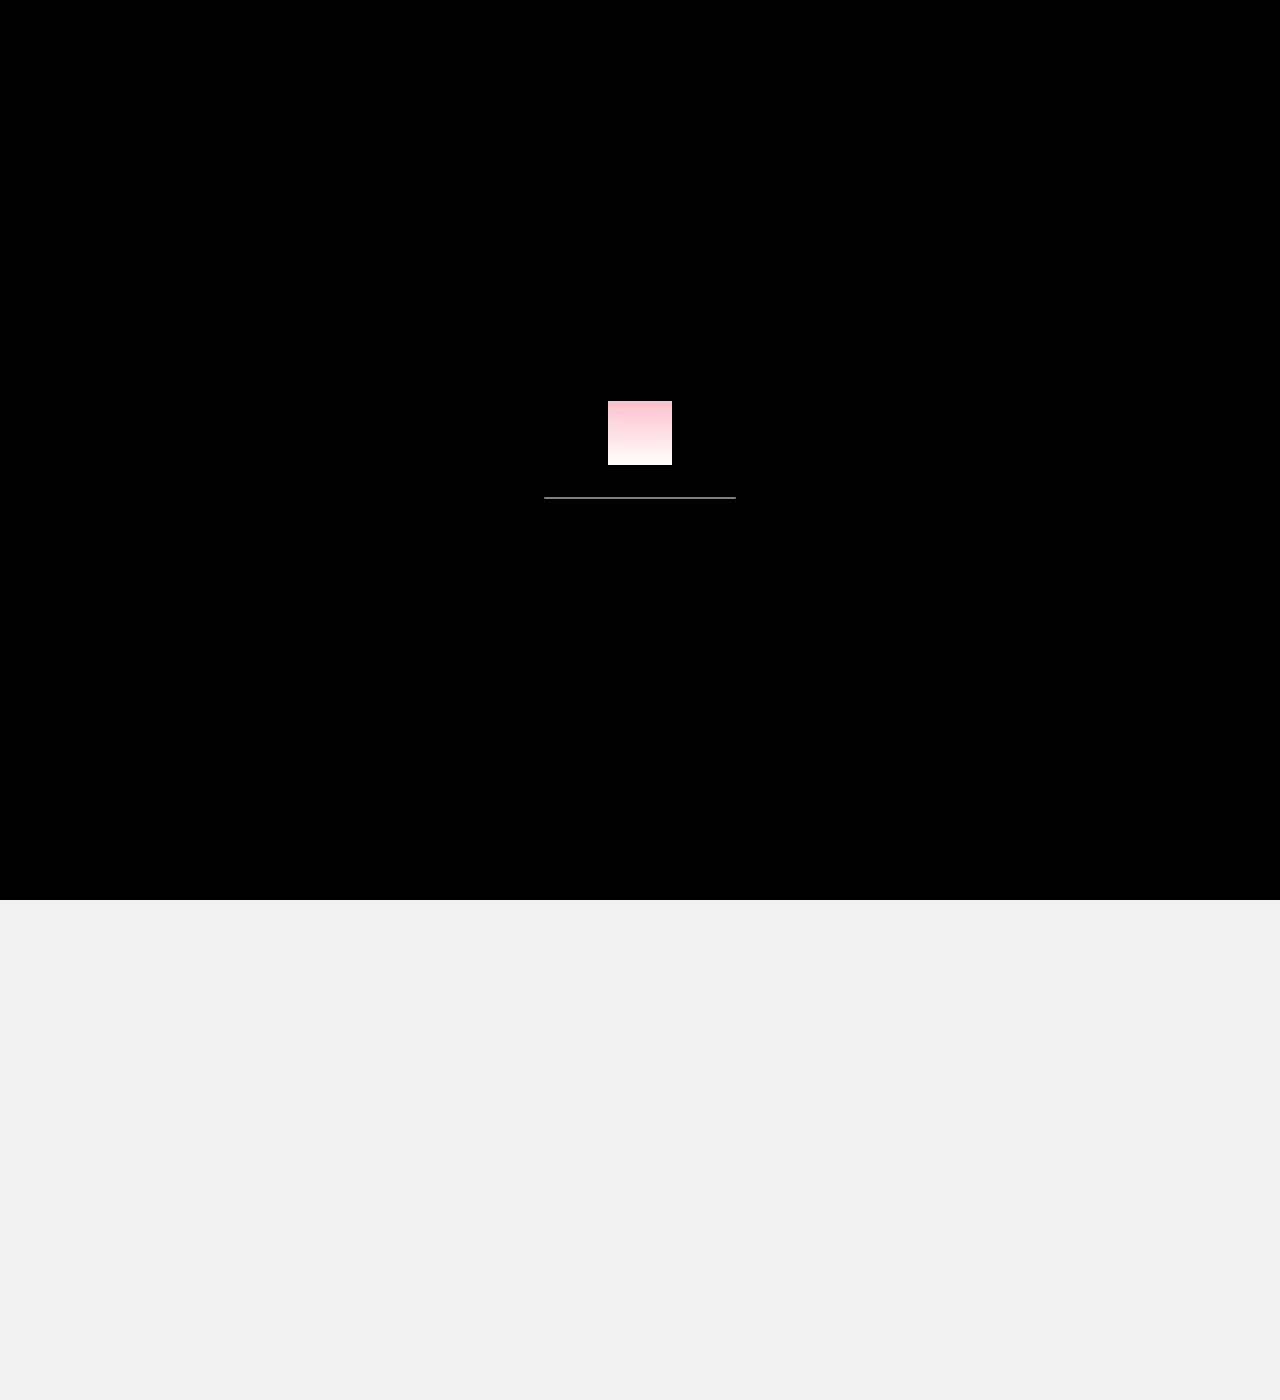
==== gift.html @ f1630204 "Add files via upload" ====
<!DOCTYPE html>
<html lang="en">

<head>
  <meta charset="UTF-8">
  <meta name="viewport" content="width=device-width, initial-scale=1.0">
  <title>Allt I Rosor</title>
  <link rel="stylesheet" href="style.css">
  <link href="https://fonts.googleapis.com/css2?family=Mona+Sans:ital,wght@0,200..900;1,200..900&display=swap" rel="stylesheet">
  <link href="https://fonts.googleapis.com/css2?family=Bebas+Neue&display=swap" rel="stylesheet">
</head>

<body>
    <div class="loading-screen" id="loading-screen">
        <div class="loader" id="loader"></div>
        <div class="load-bar" id="load-bar">
            <div class="load-bar-progress"></div>
        </div>
    </div>
    <div class="checkoutWindow" id="checkoutWindow">
        <div class="checkout-panel">
            <div class="form-container checkout-container">
                <form class="checkout-form">
                    <div class="checkout-form-container">
                        <input type="text" id="form-name-input" placeholder="Name" required>
                        <div class="user-contact-container">
                            <input type="email" id="form-email-input" placeholder="Email" required>
                            <input type="tel" id="form-tel-input" placeholder="+46" pattern="[0-9]{10}" required>
                        </div>
                        <div class="location-container">
                            <select class="country-select" required>
                                <option class="country">🇸🇪 Sweden</option>
                                <option class="country">🇺🇸 United States</option>
                                <option class="country">🇬🇧 United Kingdom</option>
                                <option class="country">🇨🇦 Canada</option>
                                <option class="country">🇩🇪 Germany</option>
                                <option class="country">🇫🇷 France</option>
                                <option class="country">🇦🇺 Australia</option>
                                <option class="country">🇳🇱 Netherlands</option>
                                <option class="country">🇮🇳 India</option>
                                <option class="country">🇯🇵 Japan</option>
                                <option class="country">🇧🇷 Brazil</option>
                            </select>
                        </div>
                        <div class="city-code-container">
                            <input type="text" id="form-city-input" placeholder="Karlstad" pattern="[A-Z]" required>
                            <input type="text" id="form-postcode-input" placeholder="000 000" required>
                        </div>
                    </div>
                    <div class="payment-container">
                        <button class="credit-card-btn"></button>
                        <button class="currency-btn"></button>
                    </div>
                    <input type="submit" id="make-payment" required>
                </form>
            </div>

            <div class="product-container checkout-container">
                <div class="checkout-info-container">
                    <h3 class="product-text">Inte Färdigt..</h3>
                    <p class="total-amount">Total Amount</p>
                    <h1 class="total-amount-title">$50.00</h1>
                </div>
                <div class="order-summary-container"></div>
            </div>
        </div>
    </div>

    <main>
        <nav>
            <p class="nav-title">ALLT I ROSOR</p>
            <div class="navigations">
                <a href="index.html" class="nav nav-home" id="home">Home</a>
                <a href="shop.html" class="nav nav-shop" id="shop">Shop</a>
                <a href="gift.html" class="nav nav-gift active" id="gift">Gift</a>
                <a href="about.html" class="nav nav-about" id="about">About</a>
            </div>
            <svg id="checkout" class="nav-cart" xmlns="http://www.w3.org/2000/svg" width="24px" height="24px" viewBox="0 0 24 24" fill="none" class="">
                <g clip-path="url(#clip0_15_35)">
                <rect width="24" height="24" fill="transparent"/>
                <path d="M5.33331 6H19.8672C20.4687 6 20.9341 6.52718 20.8595 7.12403L20.1095 13.124C20.0469 13.6245 19.6215 14 19.1172 14H16.5555H9.44442H7.99998" stroke="currentColor" stroke-linejoin="round"/>
                <path d="M2 4H4.23362C4.68578 4 5.08169 4.30341 5.19924 4.74003L8.30076 16.26C8.41831 16.6966 8.81422 17 9.26638 17H19" stroke="currentColor" stroke-linecap="round" stroke-linejoin="round"/>
                <circle cx="10" cy="20" r="1" stroke="currentColor" stroke-linejoin="round"/>
                <circle cx="17.5" cy="20" r="1" stroke="currentColor" stroke-linejoin="round"/>
                </g>
                <defs>
                <clipPath id="clip0_15_35">
                <rect width="24" height="24" fill="transparent"/>
                </clipPath>
                </defs>
            </svg>
            <div class="nav-account-container" id="account-container">
                <button class="nav-account" id="account-button">Account</button>
                <div class="account-dropdown" id="account-dropdown">
                    <li class="dropdown-list" id="dropdown-list">
                        <ol class="dropdown-list-item">Profile</ol>
                        <ol class="dropdown-list-item">Gifts</ol>
                        <ol class="dropdown-list-item">Settings</ol>
                        <ol class="dropdown-list-item">Dashboard</ol>
                        <ol class="dropdown-list-item">Log Out</ol>
                    </li>
                </div>
            </div> 
        </nav>

        <div class="gift-top-container main-container">
            <div class="gift-header-container header-container">
                <h1 class="gift-header-title">Perfect Roses For Every Occasion</h1>
            </div>
        </div>
        <div class="gift-middle-container main-container">
            <div class="gift-occasion-container">
                <div class="occasion-track">
                    <div class="gift-occasion">Love 🌹</div>
                    <div class="gift-occasion">Birthday 🎂</div>
                    <div class="gift-occasion">Anniversary 💐</div>
                    <div class="gift-occasion">Apology 🤍</div>
                    <div class="gift-occasion">Thank You 🎁</div>
                    <div class="gift-occasion">Just Because 🌸</div>

                    <div class="gift-occasion">Love 🌹</div>
                    <div class="gift-occasion">Birthday 🎂</div>
                    <div class="gift-occasion">Anniversary 💐</div>
                    <div class="gift-occasion">Apology 🤍</div>
                    <div class="gift-occasion">Thank You 🎁</div>
                    <div class="gift-occasion">Just Because 🌸</div>
                </div>
            </div>
        </div>
        <div class="gift-bottom-container main-container"></div>
        
    </main>

    <div class="debug-ui" id="debug-ui">
        <div class="debug-info-container">
            <div class="debug-nav-container debug-title-container">
                <p class="debug-window-title">Debug</p>
            </div>
            <div class="debug-nav-container debug-mouse-info">
                <p class="mouse-pos-x mouse-info" id="debug-mouse-x">X: </p>
                <p class="mouse-pos-y mouse-info" id="debug-mouse-y">Y: </p>
            </div>
        </div>
        <div class="debug-nav" id="debug-nav">
            <button class="clear-data debug-nav-button" id="website-data-btn">Clear Data</button>
            <button class="debug-button debug-nav-button" id="debug-button">Debug</button>
            <button class="debug-loading-off debug-nav-button" id="debug-loading">Loader</button>
            <button class="debug-log debug-nav-button" id="debug-log">Log</button>
        </div>
    </div>

    <script src="script.js"></script>
</body>

</html>
---- style.css ----
/* Variables */

:root {

    /* Width and Height */

    --width-100vw: 100vw;
    --width-100: 100%;

    --height-100vh: 100vh;
    --height-100: 100%;

    /* Color and Spacing */
    --bg-color: hsl(0, 0%, 95%);
    --accent: hsl(350, 100%, 80%);
    --gap: 32px;
    --b-radius: 32px;

    /* Font */
    --font-size-title: 48px;
    --font-size-undertitle: 14px;
    --font-weight: 500;
    --letter-spacing: 16px;
}

a {
    text-decoration: none;
    color: hsl(0, 0%, 0%);
}



* {
    margin: 0;
    padding: 0;
    box-sizing: border-box;
    user-select: none;
}

html {
    overflow-x: hidden;
    scrollbar-width: none;
    scroll-behavior: smooth;
}

body {
    display: flex;
    width: 100vw;
    min-height: 100vh;
    font-family: 'Mona Sans', Arial, Helvetica, sans-serif;
    font-size: smaller;
    background-color: var(--bg-color);
}

.loading-screen {
    display: none;
    align-items: center;
    justify-content: center;
    flex-direction: column;
    position: fixed;
    width: 100vw;
    height: 100vh;
    opacity: 1;
    background-color: black;
    z-index: 1000;
    transition: opacity 0.5s ease;
}

.loader {
    display: flex;
    align-items: center;
    justify-content: center;
    width: 64px;
    height: 64px;
    background: linear-gradient(pink, white);
    animation: loadPage 2s ease infinite;
    transition: opacity 0.5s ease;
}

@keyframes loadPage {
    0% { transform: rotateZ(0deg); border-radius: 0px}

    25% { border-radius: 50%;}

    50% { border-radius: 50%;}

    100% { transform: rotateZ(90deg); border-radius: 0px;}
}

.load-bar {
    display: flex;
    align-items: center;
    justify-content: center;
    width: 192px;
    height: 2px;
    margin-top: 32px;
    border-radius: 2px;
    background-color: hsl(0, 0%, 50%);
    transition: opacity 0.5s ease;
}

.load-bar-progress {
    display: flex;
    align-items: center;
    justify-content: center;
    width: 0px;
    height: 100%;
    background: linear-gradient(45deg, pink, white);
    animation: loadingBar 2s ease infinite;
}

@keyframes loadingBar {
    0% {
        width: 0px;
        margin-right: 100%;
    }

    50% {
        width: 100%;
        margin-right: 0%;
        margin-left: 0%;
    }

    100% {
        width: 0px;
        margin-left: 100%;
    }
}



main {
    display: flex;
    align-items: center;
    justify-content: flex-start;
    flex-direction: column;
    width: var(--width-100vw);
    min-height: var(--height-100vh);
    background-color: var(--bg-color);
}









/* Navigation Bar */

nav {
    display: flex;
    align-items: center;
    justify-content: center;
    width: var(--width-100vw);
    height: 80px;
    position: fixed;
    background-color: var(--bg-color);
    filter: drop-shadow(0px 2px 16px hsl(350, 50%, 90%));
    z-index: 2;
}

.nav-title {
    width: 256px;
    font-family: 'Mona Sans', sans-serif;
    font-size: large;
    font-weight: 700;
}

.new-changes-nav-button {
    display: flex;
    align-items: center;
    justify-content: center;
    width: 96px;
    height: 32px;
    margin-left: -96px;
    border-radius: 8px;
    border: none;
    outline: none;
    background-color: white;
}

.new-changes-nav-button::before {
    content: "";
    align-self: center;
    position: absolute;
    width: 100px;
    height: 36px;
    border-radius: 8px;
    background: linear-gradient(45deg, hsl(0, 0%, 75%), hsl(350, 100%, 80%));
    z-index: -1;
}

.navigations {
    display: flex;
    align-items: center;
    justify-content: center;
    width: 50%;
    height: var(--height-100);
}

.nav {
    display: flex;
    align-items: center;
    justify-content: center;
    width: 64px;
    height: 40px;
    margin: 16px;
    outline: none;
    border: none;
    font-weight: 600;
    transition: transform 0.125s ease, color 0.125s ease, filter 0.125s ease;
}

.nav.active {
    border-bottom: 1px solid var(--accent);
}

.nav:hover {
    color: var(--accent);
    filter: drop-shadow(0px 4px 7.5px hsl(350, 100%, 60%, 0.5));
    transform: translateY(-2px);
}

.nav-cart {
    margin-right: -32px;
    margin-left: 128px;
    stroke-width: 1.4px;
    transition: transform 0.05s ease;
    z-index: 100;
}

.nav-cart:hover {
    color: var(--accent);
    filter: drop-shadow(0px 0px 8px hsl(350, 100%, 75%, 0.5));
}

.nav-cart:active {
    transform: scale(125%);
}















/*CHECKOUT WINDOW*/

.checkoutWindow {
    display: none;
    align-items: center;
    justify-content: center;
    width: 100vw;
    height: 100vh;
    position: fixed;
    background-color: hsl(0, 0%, 10%, 0.95);
    z-index: 200;
}

.checkout-panel {
    display: flex;
    align-items: center;
    justify-content: center;
    width: 864px;
    height: 640px;
    border-radius: 16px;
    background-color: hsl(0, 0%, 100%);
    overflow: hidden;
}

.checkout-container {
    display: flex;
    align-items: center;
    justify-content: center;
    width: 100%;
    height: 95%;
}

.form-container {
    display: flex;
    align-items: center;
    justify-content: center;
    min-width: 512px;
}

.product-container {
    display: flex;
    align-items: center;
    justify-content: flex-start;
    flex-direction: column;
    width: 100%;
    margin-right: 16px;
    border-radius: 8px;
    background-color: hsl(0, 0%, 95%);
}

.checkout-form {
    display: flex;
    align-items: center;
    justify-content: flex;
    flex-direction: column;
    width: 100%;
    height: 100%;
}

.checkout-form-container {
    display: flex;
    align-items: center;
    justify-content: center;
    flex-direction: column;
    width: 100%;
    height: 320px;
    padding: 32px 0px;
    margin-top: 64px;
    border-bottom: 1px solid hsl(0, 0%, 70%);
    border-top: 1px solid hsl(0, 0%, 70%);
}

input {
    display: flex;
    align-items: center;
    justify-content: center;
    width: 100%;
    height: 48px;
    padding: 0px 8px;
    border: 1px solid hsl(0, 0%, 90%);
    outline: none;
}

#form-name-input {
    width: 448px;
    border-top-left-radius: 8px;
    border-top-right-radius: 8px;
}

.user-contact-container {
    display: flex;
    align-items: center;
    justify-content: center;
    width: 448px;
    height: 40px;
}

.country-select {
    display: flex;
    align-items: center;
    justify-content: center;
    width: 448px;
    height: 40px;
    border: 1px solid hsl(0, 0%, 90%);
    outline: none;
}

.city-code-container {
    display: flex;
    align-self: center;
    justify-content: center;
    width: 448px;
}

#form-city-input {
    border-bottom-left-radius: 8px;
}

#form-postcode-input {
    border-bottom-right-radius: 8px;
}

#make-payment {
    display: flex;
    align-items: center;
    justify-content: center;
    width: 448px;
    border-radius: 8px;
    border: none;
    outline: none;
    font-weight: 500;
    font-family: 'Mona Sans', sans-serif;
}














/*Nav ACCOUNT*/

.nav-account-container {
    display: flex;
    align-items: flex-start;
    justify-content: center;
    position: relative;
    width: 192px;
    height: 80px;
}

.nav-account {
    display: flex;
    align-items: center;
    align-self: center;
    justify-content: center;
    width: 96px;
    height: 32px;
    margin: 4px;
    font-weight: 600;
    border: none;
    outline: none;
}

.nav-account:hover {
    color: hsl(350, 100%, 80%);
}

.account-dropdown {
    display: none;
    align-items: flex-start;
    justify-content: center;
    width: 256px;
    height: 100vh;
    margin-top: 0px;
    position: absolute;
    background-color: var(--bg-color);
    z-index: -1;
}

.dropdown-list {
    display: flex;
    align-items: center;
    justify-content: space-evenly;
    flex-direction: column;
    width: 100%;
    height: 256px;
    margin-top: 80px;
}

.dropdown-list-item {
    display: flex;
    align-items: center;
    justify-content: center;
    width: 100%;
    height: 100%;
    border: 1px solid gray;
    font-family: 'Bebas Neue', sans-serif;
    font-weight: 200;
    letter-spacing: 2px;
    font-size: 16px;
    background-color: transparent;
}

.dropdown-list-item:hover {
    color: hsl(350, 100%, 50%, 0.5);
}


/* Main Body / Container */

.main-container {
    display: flex;
    align-items: center;
    justify-content: flex-start;
    flex-direction: column;
    width: var(--width-100vw);
    min-height: 50vh;
}












/* Home */

.home-top-container {
    display: flex;
    align-items: center;
    justify-content: center;
    flex-direction: column;
    min-height: 500px;
}

.home-bottom-container {
    display: flex;
    align-items: center;
    justify-content: center;
    height: 100vh;
    width: 100%;
}

/* Header & Title */

.home-header-container {
    display: flex;
    align-items: center;
    justify-content: center;
    flex-direction: column;
}

.home-header-title {
    font-size: var(--font-size-title);
    font-weight: var(--font-weight);
    font-family: 'Bebas Neue', sans-serif;
    letter-spacing: 8px;
}

.home-header-undertitle {
    font-size: var(--font-size-undertitle);
    font-weight: 400;
    font-family: 'Mona Sans', sans-serif;
    letter-spacing: 1px;
}

.action-container {
    display: flex;
    align-items: center;
    justify-content: center;
    max-width: 75vw;
    min-height: 64px;
    gap: 48px;
}

.quick-button {
    display: flex;
    align-items: center;
    justify-content: center;
    width: 100px;
    height: 40px;
    border-radius: var(--b-radius);
    transition: width 0.25s ease, margin 0.25s ease, transform 0.25s ease;
}

.quick-button:hover {
    width: 116px;
    margin: -8px;
    transform: translateY(-4px);
}

.shop-quick-button {
    border: 2px solid hsl(350, 100%, 90%);
    filter: drop-shadow(0px 0px 16px hsl(350, 100%, 80%));
    background-color: hsl(350, 100%, 100%);
}

.shop-quick-icon {
    position: absolute;
    right: 0;
    margin-right: 12px;
    margin-top: 1px;
}

.gift-quick-button {
    border: 2px solid hsl(350, 100%, 90%);
    filter: drop-shadow(0px 0px 16px hsl(350, 100%, 80%));
    background-color: hsl(350, 100%, 100%);
}

.gift-quick-icon {
    position: absolute;
    right: 0;
    margin-right: 12px;
    margin-bottom: 1px;
}

.quick-link {
    padding: 16px 32px;
    font-family: 'Mona Sans', sans-serif;
    font-weight: 400;
    font-size: 14px;
}



/* New Changes */
.new-changes-container {
    display: flex;
    align-items: center;
    justify-content: center;
    flex-direction: column;
    width: 100%;
    height: 100%;
    gap: 32px;
}

.new-changes-title {
    font-size: 40px;
    font-weight: 500;
    font-family: 'Bebas Neue', sans-serif;
    letter-spacing: 8px;
}





/* Shop */

.shop-top-container {
    display: flex;
    align-items: center;
    justify-content: center;
    flex-direction: column;
    min-height: 500px;
}


/*Header & Title*/

.shop-header-container {
    display: flex;
    align-items: center;
    justify-content: center;
    flex-direction: column;
}

.shop-header-title {
    font-size: var(--font-size-title);
    font-weight: var(--font-weight);
    font-family: 'Bebas Neue', sans-serif;
    letter-spacing: var(--letter-spacing);
}

.shop-header-undertitle {
    font-size: var(--font-size-undertitle);
    font-weight: 400;
    font-family: 'Mona Sans', sans-serif;
    letter-spacing: 1px;
}


.shop-middle-container {
    display: flex;
    align-items: center;
    justify-content: center;
}


/* Filter, Search & Stuff */

.shop-search-container {
    display: flex;
    align-items: center;
    justify-content: center;
    width: 100%;
    min-height: 64px;
    gap: var(--gap);
    margin-bottom: 32px;
}

.shop-controls {
    display: flex;
    align-items: center;
    justify-content: center;
    flex-direction: row;
    max-width: 128px;
    gap: calc(var(--gap) / 2);
}

.shop-sort, .shop-filter {
    display: flex;
    align-items: center;
    justify-content: center;
    width: 80px;
    height: 40px;
    border-radius: var(--b-radius);
    border: none;
    outline: none;
    background-color : hsl(0, 0%, 90%);
    text-align: center;
    transition: filter 0.25s ease;
}

.shop-sort:focus, .shop-filter:focus {
    filter: drop-shadow(0px 0px 16px hsl(350, 100%, 80%, 0.75));
}

.shop-sort {
    padding: 0px 8px;
}

.search-bar {
    width: 75%;
    height: 40px;
    margin-left: 8px;
    padding: 0px 16px;
    border-radius: var(--b-radius);
    border: none;
    outline: none;
    background-color: hsl(0, 0%, 90%);
    transition: filter 0.25s ease;
}

.search-bar:focus {
    filter: drop-shadow(0px 0px 16px hsl(350, 100%, 80%, 0.75));
}










/* Product Section*/

.product-grid {
    display: grid;
    grid-template-columns: repeat(4, 1fr);
    max-width: 1200px;
    width: var(--width-100);
    margin: 0 auto;
    gap: var(--gap);
    padding: 20px;
}

.product {
    display: flex;
    align-items: center;
    justify-content: flex-start;
    flex-direction: column;
    height: 300px;
    border-radius: 8px;
    border: 1px solid lightgray;
    box-shadow: 0px 8px 8px hsl(0, 0%, 75%, 0.5);
    transition: transform 0.25s ease;
}

.product:hover {
    transform: translateY(-16px);
}

.product img {
    width: 100%;
    aspect-ratio: 5 / 4.5;
    object-fit: cover;
    object-position: top;
    border-radius: 8px 8px 0 0;
}

.product-info {
    display: flex;
    align-items: center;
    justify-content: center;
    width: 100%;
    height: 64px;
    border: 1px solid hsl(350, 0%, 75%);
    border-radius: 0 0 8px 8px;
    background-color: hsl(0, 0%, 85%);
}

.product-info-column {
    display: flex;
    align-items: center;
    justify-content: center;
    width: 100%;
    height: 100%;
}

.right-product-info-column {
    display: flex;
    align-items: center;
    justify-content: center;
}

.buy-product-button {
    display: flex;
    align-items: center;
    justify-content: center;
    padding: 8px 16px;
    border-radius: 8px;
    border: none;
    outline: none;
    background-color: transparent;
}

.buy-product-button:hover {
    background-color: hsl(0, 0%, 90%);
    border: 2px solid hsl(0, 0%, 95%);
    filter: drop-shadow(0px 0px 8px hsl(350, 100%, 90%));
}













/* Gift */

.gift-top-container {
    display: flex;
    align-items: center;
    justify-content: center;
    flex-direction: column;
    min-height: 500px;
}


/*Header & Title*/

.gift-header-container {
    display: flex;
    align-items: center;
    justify-content: center;
    flex-direction: column;
}

.gift-header-title {
    font-size: var(--font-size-title);
    font-weight: var(--font-weight);
    font-family: 'Bebas Neue', sans-serif;
    letter-spacing: var(--letter-spacing);
}

.gift-occasion-container {
    width: 1000px;
    overflow: hidden;

    mask-image: linear-gradient(
        to right,
        transparent,
        black 10%,
        black 90%,
        transparent
    );
}


.occasion-track {
    display: flex;
    width: max-content;
    gap: var(--gap);
    animation: scroll 16s linear infinite;
    will-change: transform;
}

.gift-occasion {
    display: flex;
    align-items: center;
    justify-content: space-evenly;
    min-width: 120px;
    height: 32px;
    padding: 8px 8px;
    border: none;
    border-radius: 16px;
    background-color: hsl(0, 0%, 95%);
}

@keyframes scroll {
    from {
        transform: translateX(16px);
    }

    to {
        transform: translateX(-50%);
    }
}










/* About */

.about-container {
    display: flex;
    align-items: center;
    justify-content: center;
    width: 512px;
    height: 100vh;
    gap: var(--gap);
    font-family: 'Mona Sans', sans-serif;
}

.about-title {
    font-size: var(--font-size-title);
    font-weight: 500;
    font-family: 'Bebas Neue', sans-serif;
    letter-spacing: 2px;
    text-decoration: line-through;
}







/* Footer */

footer {
    display: flex;
    align-items: center;
    justify-content: center;
    width: var(--width-100);
    height: 256px;
    border: 1px solid gray;
    background-color: var(--bg-color);
}
























/* DEBUG */
.debug-ui {
    display: none;
    align-items: center;
    justify-content: center;
    width: 100vw;
    height: 100vh;
    position: fixed;
    color: white;
    background-color: hsl(0, 0%, 0%, 0.875);
    z-index: 2000;
}

.debug-nav {
    display: flex;
    align-items: center;
    justify-content: flex-start;
    width: 320px;
    height: 48px;
    border-radius: 32px;
    background-color: hsl(0, 0%, 5%);
    filter: drop-shadow(0px 0px 4px hsl(0, 0%, 25%));
}

.debug-info-container {
    display: flex;
    align-items: center;
    justify-content: center;
    width: 100%;
    height: 64px;
    position: absolute;
    top: 0;
    left: 0;
}

.debug-nav-container {
    display: flex;
    align-items: center;
    justify-content: flex-start;
    flex-direction: column;
    width: 100%;
    height: 64px;
}

.debug-window-title {
    display: flex;
    margin-top: 10px;
    margin-left: -576px;
    font-size: 10px;
    font-family: 'Mona Sans', sans-serif;
    font-weight: 200;
    letter-spacing: 2px;
}

.mouse-info {
    display: flex;
    margin-top: 10px;
    margin-right: -512px;
    font-size: 10px;
    font-family: 'Mona Sans', sans-serif;
    font-weight: 200;
    letter-spacing: 2px;
}

.debug-nav-button {
    display: flex;
    align-items: center;
    justify-content: center;
    width: 100%;
    padding: 16px 0px;
    border: 1px solid darkgray;
    outline: none;
    color: white;
    background-color: transparent;
}

.clear-data {
    border-top-left-radius: 32px;
    border-bottom-left-radius: 32px;
}

.debug-log {
    border-top-right-radius: 32px;
    border-bottom-right-radius: 32px;
}
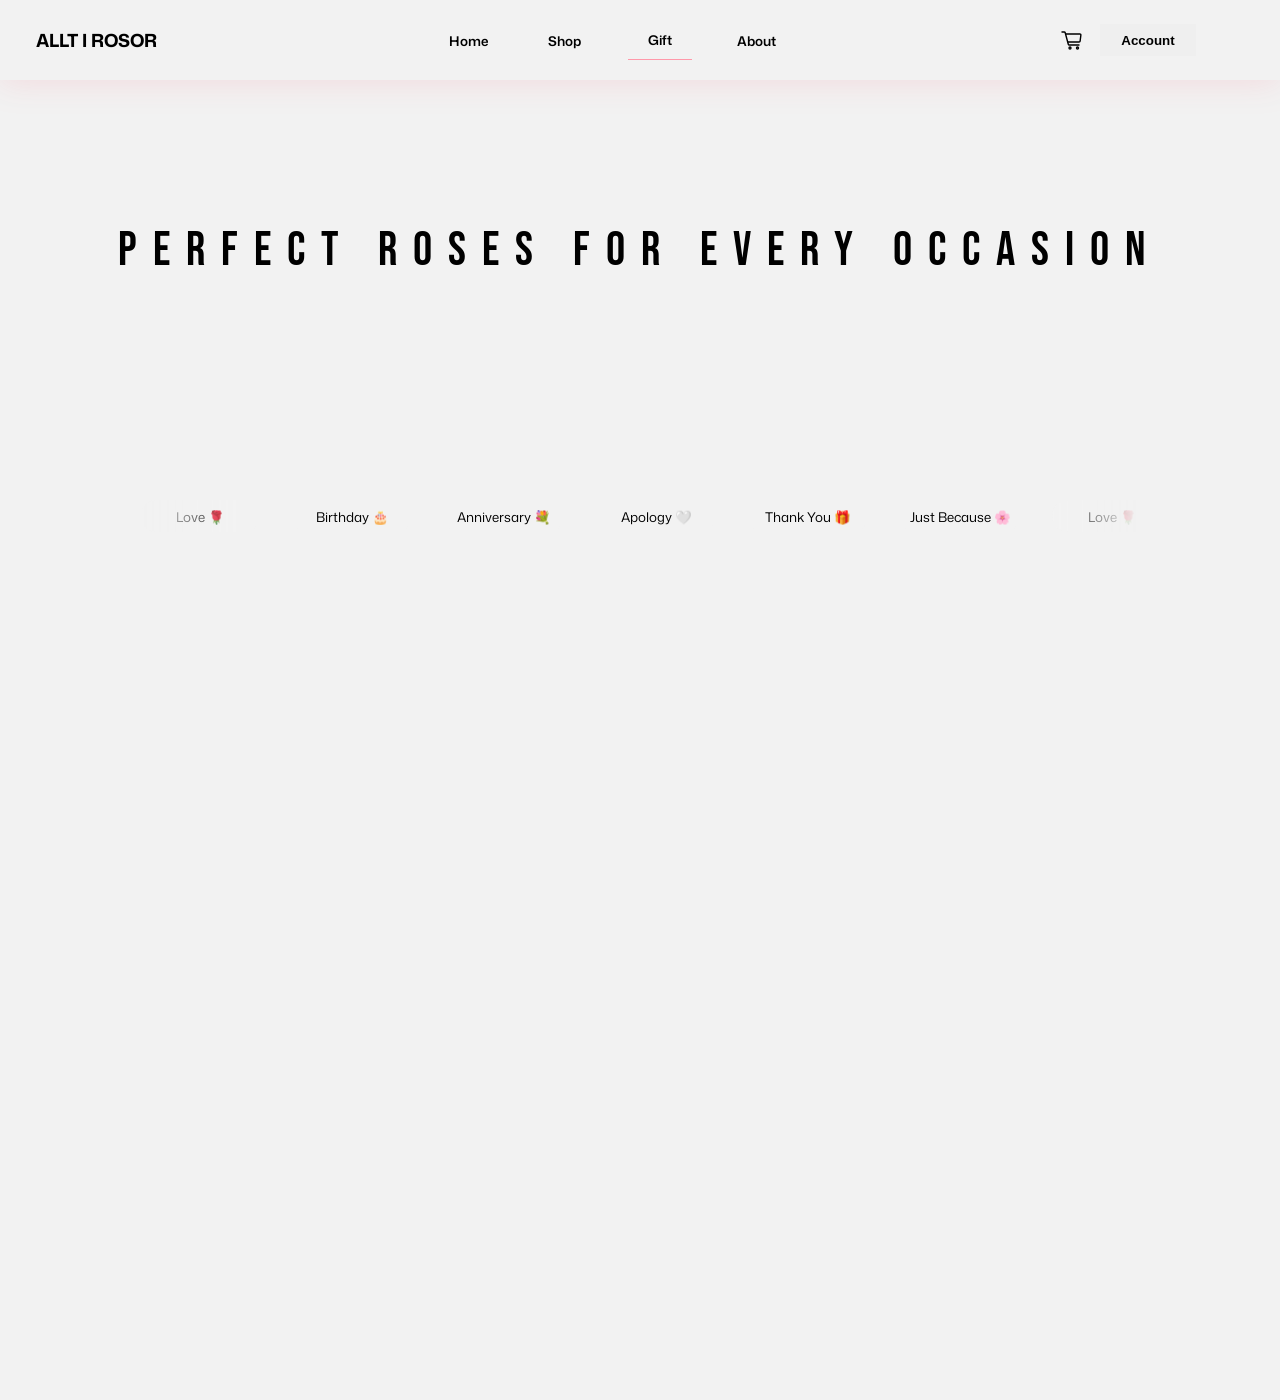
==== commit 5c815e1c: "Add files via upload" ====
--- a/gift.html
+++ b/gift.html
@@ -11,12 +11,6 @@
 </head>
 
 <body>
-    <div class="loading-screen" id="loading-screen">
-        <div class="loader" id="loader"></div>
-        <div class="load-bar" id="load-bar">
-            <div class="load-bar-progress"></div>
-        </div>
-    </div>
     <div class="checkoutWindow" id="checkoutWindow">
         <div class="checkout-panel">
             <div class="form-container checkout-container">
--- a/style.css
+++ b/style.css
@@ -50,81 +50,6 @@
     font-family: 'Mona Sans', Arial, Helvetica, sans-serif;
     font-size: smaller;
     background-color: var(--bg-color);
-}
-
-.loading-screen {
-    display: none;
-    align-items: center;
-    justify-content: center;
-    flex-direction: column;
-    position: fixed;
-    width: 100vw;
-    height: 100vh;
-    opacity: 1;
-    background-color: black;
-    z-index: 1000;
-    transition: opacity 0.5s ease;
-}
-
-.loader {
-    display: flex;
-    align-items: center;
-    justify-content: center;
-    width: 64px;
-    height: 64px;
-    background: linear-gradient(pink, white);
-    animation: loadPage 2s ease infinite;
-    transition: opacity 0.5s ease;
-}
-
-@keyframes loadPage {
-    0% { transform: rotateZ(0deg); border-radius: 0px}
-
-    25% { border-radius: 50%;}
-
-    50% { border-radius: 50%;}
-
-    100% { transform: rotateZ(90deg); border-radius: 0px;}
-}
-
-.load-bar {
-    display: flex;
-    align-items: center;
-    justify-content: center;
-    width: 192px;
-    height: 2px;
-    margin-top: 32px;
-    border-radius: 2px;
-    background-color: hsl(0, 0%, 50%);
-    transition: opacity 0.5s ease;
-}
-
-.load-bar-progress {
-    display: flex;
-    align-items: center;
-    justify-content: center;
-    width: 0px;
-    height: 100%;
-    background: linear-gradient(45deg, pink, white);
-    animation: loadingBar 2s ease infinite;
-}
-
-@keyframes loadingBar {
-    0% {
-        width: 0px;
-        margin-right: 100%;
-    }
-
-    50% {
-        width: 100%;
-        margin-right: 0%;
-        margin-left: 0%;
-    }
-
-    100% {
-        width: 0px;
-        margin-left: 100%;
-    }
 }
 
 
@@ -546,14 +471,16 @@
     display: flex;
     align-items: center;
     justify-content: center;
-    width: 100px;
+    width: 128px;
     height: 40px;
+    padding: 4px 8px;
+    overflow: hidden;
     border-radius: var(--b-radius);
     transition: width 0.25s ease, margin 0.25s ease, transform 0.25s ease;
 }
 
 .quick-button:hover {
-    width: 116px;
+    width: 144px;
     margin: -8px;
     transform: translateY(-4px);
 }
@@ -585,7 +512,13 @@
 }
 
 .quick-link {
-    padding: 16px 32px;
+    display: flex;
+    align-items: center;
+    justify-content: center;
+    width: 100%;
+    height: 100%;
+    margin-left: 16px;
+    margin-right: 32px;
     font-family: 'Mona Sans', sans-serif;
     font-weight: 400;
     font-size: 14px;
